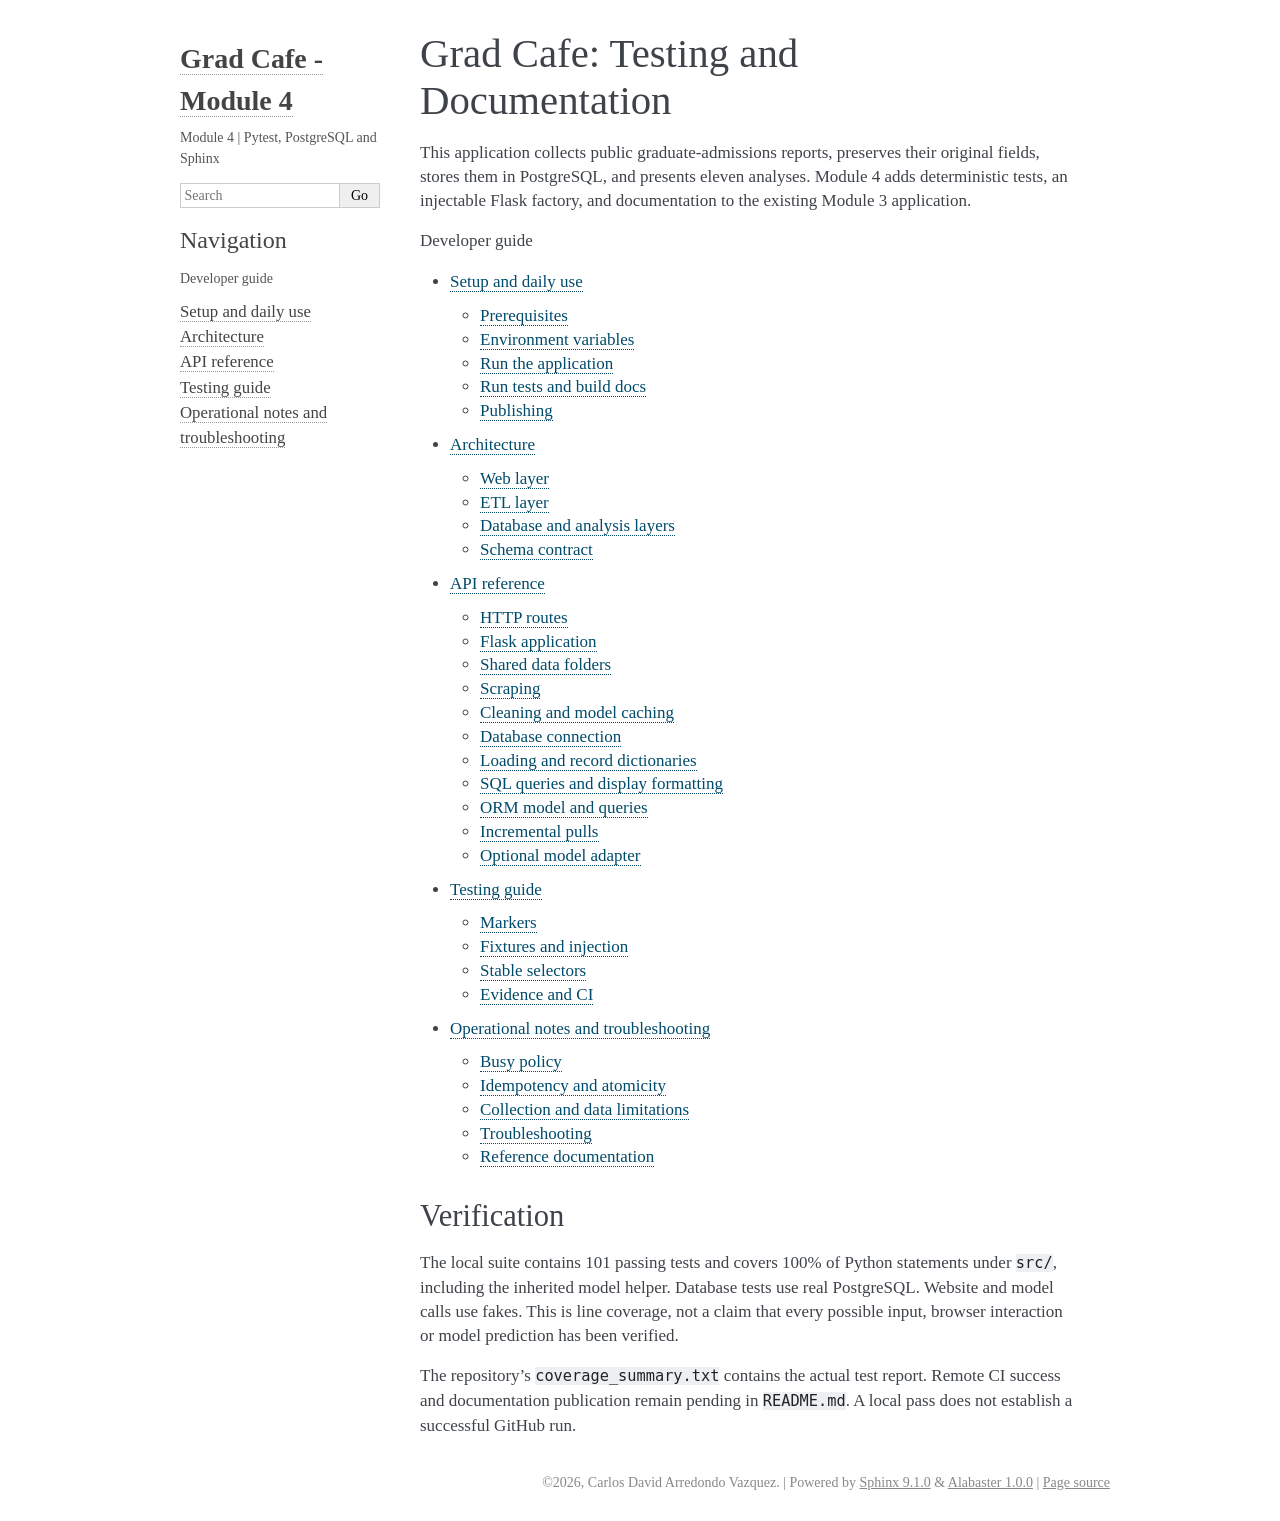
==== module_4/docs/_build/html/index.html @ c40dcb4f "Add Module 4 tests and documentation" ====
<!DOCTYPE html>

<html lang="en" data-content_root="./">
  <head>
    <meta charset="utf-8" />
    <meta name="viewport" content="width=device-width, initial-scale=1.0" /><meta name="viewport" content="width=device-width, initial-scale=1" />

    <title>Grad Cafe: Testing and Documentation &#8212; Grad Cafe: Testing and Documentation</title>
    <link rel="stylesheet" type="text/css" href="_static/pygments.css?v=5ecbeea2" />
    <link rel="stylesheet" type="text/css" href="_static/basic.css?v=b08954a9" />
    <link rel="stylesheet" type="text/css" href="_static/alabaster.css?v=f6a572b4" />
    <script src="_static/documentation_options.js?v=f2a433a1"></script>
    <script src="_static/doctools.js?v=fd6eb6e6"></script>
    <script src="_static/sphinx_highlight.js?v=6ffebe34"></script>
    <link rel="index" title="Index" href="genindex.html" />
    <link rel="search" title="Search" href="search.html" />
    <link rel="next" title="Setup and daily use" href="setup.html" />
   
  <link rel="stylesheet" href="_static/custom.css" type="text/css" />
  

  
  

  </head><body>
  <div class="document">
    
      <div class="sphinxsidebar" role="navigation" aria-label="Main">
        <div class="sphinxsidebarwrapper">
<h1 class="logo"><a href="#">Grad Cafe - Module 4</a></h1>



<p class="blurb">Module 4 | Pytest, PostgreSQL and Sphinx</p>







<search id="searchbox" style="display: none" role="search">
    <div class="searchformwrapper">
    <form class="search" action="search.html" method="get">
      <input type="text" name="q" aria-labelledby="searchlabel" autocomplete="off" autocorrect="off" autocapitalize="off" spellcheck="false" placeholder="Search"/>
      <input type="submit" value="Go" />
    </form>
    </div>
</search>
<script>document.getElementById('searchbox').style.display = "block"</script><h3>Navigation</h3>
<p class="caption" role="heading"><span class="caption-text">Developer guide</span></p>
<ul>
<li class="toctree-l1"><a class="reference internal" href="setup.html">Setup and daily use</a></li>
<li class="toctree-l1"><a class="reference internal" href="architecture.html">Architecture</a></li>
<li class="toctree-l1"><a class="reference internal" href="api.html">API reference</a></li>
<li class="toctree-l1"><a class="reference internal" href="testing.html">Testing guide</a></li>
<li class="toctree-l1"><a class="reference internal" href="operations.html">Operational notes and troubleshooting</a></li>
</ul>

<div class="relations">
<h3>Related Topics</h3>
<ul>
  <li><a href="#">Documentation overview</a><ul>
      <li>Next: <a href="setup.html" title="next chapter">Setup and daily use</a></li>
  </ul></li>
</ul>
</div>








        </div>
      </div>
      <div class="documentwrapper">
        <div class="bodywrapper">
          

          <div class="body" role="main">
            
  <section id="grad-cafe-testing-and-documentation">
<h1>Grad Cafe: Testing and Documentation<a class="headerlink" href="#grad-cafe-testing-and-documentation" title="Link to this heading">¶</a></h1>
<p>This application collects public graduate-admissions reports, preserves their
original fields, stores them in PostgreSQL, and presents eleven analyses.
Module 4 adds deterministic tests, an injectable Flask factory, and documentation
to the existing Module 3 application.</p>
<div class="toctree-wrapper compound">
<p class="caption" role="heading"><span class="caption-text">Developer guide</span></p>
<ul>
<li class="toctree-l1"><a class="reference internal" href="setup.html">Setup and daily use</a><ul>
<li class="toctree-l2"><a class="reference internal" href="setup.html#prerequisites">Prerequisites</a></li>
<li class="toctree-l2"><a class="reference internal" href="setup.html#environment-variables">Environment variables</a></li>
<li class="toctree-l2"><a class="reference internal" href="setup.html#run-the-application">Run the application</a></li>
<li class="toctree-l2"><a class="reference internal" href="setup.html#run-tests-and-build-docs">Run tests and build docs</a></li>
<li class="toctree-l2"><a class="reference internal" href="setup.html#publishing">Publishing</a></li>
</ul>
</li>
<li class="toctree-l1"><a class="reference internal" href="architecture.html">Architecture</a><ul>
<li class="toctree-l2"><a class="reference internal" href="architecture.html#web-layer">Web layer</a></li>
<li class="toctree-l2"><a class="reference internal" href="architecture.html#etl-layer">ETL layer</a></li>
<li class="toctree-l2"><a class="reference internal" href="architecture.html#database-and-analysis-layers">Database and analysis layers</a></li>
<li class="toctree-l2"><a class="reference internal" href="architecture.html#schema-contract">Schema contract</a></li>
</ul>
</li>
<li class="toctree-l1"><a class="reference internal" href="api.html">API reference</a><ul>
<li class="toctree-l2"><a class="reference internal" href="api.html#http-routes">HTTP routes</a></li>
<li class="toctree-l2"><a class="reference internal" href="api.html#module-src.app">Flask application</a></li>
<li class="toctree-l2"><a class="reference internal" href="api.html#module-src.paths">Shared data folders</a></li>
<li class="toctree-l2"><a class="reference internal" href="api.html#module-src.scrape">Scraping</a></li>
<li class="toctree-l2"><a class="reference internal" href="api.html#module-src.clean">Cleaning and model caching</a></li>
<li class="toctree-l2"><a class="reference internal" href="api.html#module-src.database">Database connection</a></li>
<li class="toctree-l2"><a class="reference internal" href="api.html#module-src.load_data">Loading and record dictionaries</a></li>
<li class="toctree-l2"><a class="reference internal" href="api.html#module-src.query_data">SQL queries and display formatting</a></li>
<li class="toctree-l2"><a class="reference internal" href="api.html#orm-model-and-queries">ORM model and queries</a></li>
<li class="toctree-l2"><a class="reference internal" href="api.html#module-src.pull_data">Incremental pulls</a></li>
<li class="toctree-l2"><a class="reference internal" href="api.html#module-src.llm_hosting.app">Optional model adapter</a></li>
</ul>
</li>
<li class="toctree-l1"><a class="reference internal" href="testing.html">Testing guide</a><ul>
<li class="toctree-l2"><a class="reference internal" href="testing.html#markers">Markers</a></li>
<li class="toctree-l2"><a class="reference internal" href="testing.html#fixtures-and-injection">Fixtures and injection</a></li>
<li class="toctree-l2"><a class="reference internal" href="testing.html#stable-selectors">Stable selectors</a></li>
<li class="toctree-l2"><a class="reference internal" href="testing.html#evidence-and-ci">Evidence and CI</a></li>
</ul>
</li>
<li class="toctree-l1"><a class="reference internal" href="operations.html">Operational notes and troubleshooting</a><ul>
<li class="toctree-l2"><a class="reference internal" href="operations.html#busy-policy">Busy policy</a></li>
<li class="toctree-l2"><a class="reference internal" href="operations.html#idempotency-and-atomicity">Idempotency and atomicity</a></li>
<li class="toctree-l2"><a class="reference internal" href="operations.html#collection-and-data-limitations">Collection and data limitations</a></li>
<li class="toctree-l2"><a class="reference internal" href="operations.html#troubleshooting">Troubleshooting</a></li>
<li class="toctree-l2"><a class="reference internal" href="operations.html#reference-documentation">Reference documentation</a></li>
</ul>
</li>
</ul>
</div>
<section id="verification">
<h2>Verification<a class="headerlink" href="#verification" title="Link to this heading">¶</a></h2>
<p>The local suite contains 101 passing tests and covers 100% of Python statements
under <code class="docutils literal notranslate"><span class="pre">src/</span></code>, including the inherited model helper. Database tests use real
PostgreSQL. Website and model calls use fakes. This is line coverage, not a
claim that every possible input, browser interaction or model prediction has
been verified.</p>
<p>The repository’s <code class="docutils literal notranslate"><span class="pre">coverage_summary.txt</span></code> contains the actual test report.
Remote CI success and documentation publication remain pending in
<code class="docutils literal notranslate"><span class="pre">README.md</span></code>. A local pass does not establish a successful GitHub run.</p>
</section>
</section>


          </div>
          
        </div>
      </div>
    <div class="clearer"></div>
  </div>
    <div class="footer">
      &#169;2026, Carlos David Arredondo Vazquez.
      
      |
      Powered by <a href="https://www.sphinx-doc.org/">Sphinx 9.1.0</a>
      &amp; <a href="https://alabaster.readthedocs.io">Alabaster 1.0.0</a>
      
      |
      <a href="_sources/index.rst.txt"
          rel="nofollow">Page source</a>
    </div>

    

    
  </body>
</html>
---- module_4/docs/_build/html/_static/pygments.css ----
pre { line-height: 125%; }
td.linenos .normal { color: inherit; background-color: transparent; padding-left: 5px; padding-right: 5px; }
span.linenos { color: inherit; background-color: transparent; padding-left: 5px; padding-right: 5px; }
td.linenos .special { color: #000000; background-color: #ffffc0; padding-left: 5px; padding-right: 5px; }
span.linenos.special { color: #000000; background-color: #ffffc0; padding-left: 5px; padding-right: 5px; }
.highlight .hll { background-color: #ffffcc }
.highlight { background: #f8f8f8; }
.highlight .c { color: #8F5902; font-style: italic } /* Comment */
.highlight .err { color: #A40000; border: 1px solid #EF2929 } /* Error */
.highlight .g { color: #000 } /* Generic */
.highlight .k { color: #004461; font-weight: bold } /* Keyword */
.highlight .l { color: #000 } /* Literal */
.highlight .n { color: #000 } /* Name */
.highlight .o { color: #582800 } /* Operator */
.highlight .x { color: #000 } /* Other */
.highlight .p { color: #000; font-weight: bold } /* Punctuation */
.highlight .ch { color: #8F5902; font-style: italic } /* Comment.Hashbang */
.highlight .cm { color: #8F5902; font-style: italic } /* Comment.Multiline */
.highlight .cp { color: #8F5902 } /* Comment.Preproc */
.highlight .cpf { color: #8F5902; font-style: italic } /* Comment.PreprocFile */
.highlight .c1 { color: #8F5902; font-style: italic } /* Comment.Single */
.highlight .cs { color: #8F5902; font-style: italic } /* Comment.Special */
.highlight .gd { color: #A40000 } /* Generic.Deleted */
.highlight .ge { color: #000; font-style: italic } /* Generic.Emph */
.highlight .ges { color: #000 } /* Generic.EmphStrong */
.highlight .gr { color: #EF2929 } /* Generic.Error */
.highlight .gh { color: #000080; font-weight: bold } /* Generic.Heading */
.highlight .gi { color: #00A000 } /* Generic.Inserted */
.highlight .go { color: #888 } /* Generic.Output */
.highlight .gp { color: #745334 } /* Generic.Prompt */
.highlight .gs { color: #000; font-weight: bold } /* Generic.Strong */
.highlight .gu { color: #800080; font-weight: bold } /* Generic.Subheading */
.highlight .gt { color: #A40000; font-weight: bold } /* Generic.Traceback */
.highlight .kc { color: #004461; font-weight: bold } /* Keyword.Constant */
.highlight .kd { color: #004461; font-weight: bold } /* Keyword.Declaration */
.highlight .kn { color: #004461; font-weight: bold } /* Keyword.Namespace */
.highlight .kp { color: #004461; font-weight: bold } /* Keyword.Pseudo */
.highlight .kr { color: #004461; font-weight: bold } /* Keyword.Reserved */
.highlight .kt { color: #004461; font-weight: bold } /* Keyword.Type */
.highlight .ld { color: #000 } /* Literal.Date */
.highlight .m { color: #900 } /* Literal.Number */
.highlight .s { color: #4E9A06 } /* Literal.String */
.highlight .na { color: #C4A000 } /* Name.Attribute */
.highlight .nb { color: #004461 } /* Name.Builtin */
.highlight .nc { color: #000 } /* Name.Class */
.highlight .no { color: #000 } /* Name.Constant */
.highlight .nd { color: #888 } /* Name.Decorator */
.highlight .ni { color: #CE5C00 } /* Name.Entity */
.highlight .ne { color: #C00; font-weight: bold } /* Name.Exception */
.highlight .nf { color: #000 } /* Name.Function */
.highlight .nl { color: #F57900 } /* Name.Label */
.highlight .nn { color: #000 } /* Name.Namespace */
.highlight .nx { color: #000 } /* Name.Other */
.highlight .py { color: #000 } /* Name.Property */
.highlight .nt { color: #004461; font-weight: bold } /* Name.Tag */
.highlight .nv { color: #000 } /* Name.Variable */
.highlight .ow { color: #004461; font-weight: bold } /* Operator.Word */
.highlight .pm { color: #000; font-weight: bold } /* Punctuation.Marker */
.highlight .w { color: #F8F8F8 } /* Text.Whitespace */
.highlight .mb { color: #900 } /* Literal.Number.Bin */
.highlight .mf { color: #900 } /* Literal.Number.Float */
.highlight .mh { color: #900 } /* Literal.Number.Hex */
.highlight .mi { color: #900 } /* Literal.Number.Integer */
.highlight .mo { color: #900 } /* Literal.Number.Oct */
.highlight .sa { color: #4E9A06 } /* Literal.String.Affix */
.highlight .sb { color: #4E9A06 } /* Literal.String.Backtick */
.highlight .sc { color: #4E9A06 } /* Literal.String.Char */
.highlight .dl { color: #4E9A06 } /* Literal.String.Delimiter */
.highlight .sd { color: #8F5902; font-style: italic } /* Literal.String.Doc */
.highlight .s2 { color: #4E9A06 } /* Literal.String.Double */
.highlight .se { color: #4E9A06 } /* Literal.String.Escape */
.highlight .sh { color: #4E9A06 } /* Literal.String.Heredoc */
.highlight .si { color: #4E9A06 } /* Literal.String.Interpol */
.highlight .sx { color: #4E9A06 } /* Literal.String.Other */
.highlight .sr { color: #4E9A06 } /* Literal.String.Regex */
.highlight .s1 { color: #4E9A06 } /* Literal.String.Single */
.highlight .ss { color: #4E9A06 } /* Literal.String.Symbol */
.highlight .bp { color: #3465A4 } /* Name.Builtin.Pseudo */
.highlight .fm { color: #000 } /* Name.Function.Magic */
.highlight .vc { color: #000 } /* Name.Variable.Class */
.highlight .vg { color: #000 } /* Name.Variable.Global */
.highlight .vi { color: #000 } /* Name.Variable.Instance */
.highlight .vm { color: #000 } /* Name.Variable.Magic */
.highlight .il { color: #900 } /* Literal.Number.Integer.Long */
---- module_4/docs/_build/html/_static/basic.css ----
/*
 * Sphinx stylesheet -- basic theme.
 */

/* -- main layout ----------------------------------------------------------- */

div.clearer {
    clear: both;
}

div.section::after {
    display: block;
    content: '';
    clear: left;
}

/* -- relbar ---------------------------------------------------------------- */

div.related {
    width: 100%;
    font-size: 90%;
}

div.related h3 {
    display: none;
}

div.related ul {
    margin: 0;
    padding: 0 0 0 10px;
    list-style: none;
}

div.related li {
    display: inline;
}

div.related li.right {
    float: right;
    margin-right: 5px;
}

/* -- sidebar --------------------------------------------------------------- */

div.sphinxsidebarwrapper {
    padding: 10px 5px 0 10px;
}

div.sphinxsidebar {
    float: left;
    width: 230px;
    margin-left: -100%;
    font-size: 90%;
    word-wrap: break-word;
    overflow-wrap : break-word;
}

div.sphinxsidebar ul {
    list-style: none;
}

div.sphinxsidebar ul ul,
div.sphinxsidebar ul.want-points {
    margin-left: 20px;
    list-style: square;
}

div.sphinxsidebar ul ul {
    margin-top: 0;
    margin-bottom: 0;
}

div.sphinxsidebar form {
    margin-top: 10px;
}

div.sphinxsidebar input {
    border: 1px solid #98dbcc;
    font-family: sans-serif;
    font-size: 1em;
}

div.sphinxsidebar #searchbox form.search {
    overflow: hidden;
}

div.sphinxsidebar #searchbox input[type="text"] {
    float: left;
    width: 80%;
    padding: 0.25em;
    box-sizing: border-box;
}

div.sphinxsidebar #searchbox input[type="submit"] {
    float: left;
    width: 20%;
    border-left: none;
    padding: 0.25em;
    box-sizing: border-box;
}


img {
    border: 0;
    max-width: 100%;
}

/* -- search page ----------------------------------------------------------- */

ul.search {
    margin-top: 10px;
}

ul.search li {
    padding: 5px 0;
}

ul.search li a {
    font-weight: bold;
}

ul.search li p.context {
    color: #888;
    margin: 2px 0 0 30px;
    text-align: left;
}

ul.keywordmatches li.goodmatch a {
    font-weight: bold;
}

/* -- index page ------------------------------------------------------------ */

table.contentstable {
    width: 90%;
    margin-left: auto;
    margin-right: auto;
}

table.contentstable p.biglink {
    line-height: 150%;
}

a.biglink {
    font-size: 1.3em;
}

span.linkdescr {
    font-style: italic;
    padding-top: 5px;
    font-size: 90%;
}

/* -- general index --------------------------------------------------------- */

table.indextable {
    width: 100%;
}

table.indextable td {
    text-align: left;
    vertical-align: top;
}

table.indextable ul {
    margin-top: 0;
    margin-bottom: 0;
    list-style-type: none;
}

table.indextable > tbody > tr > td > ul {
    padding-left: 0em;
}

table.indextable tr.pcap {
    height: 10px;
}

table.indextable tr.cap {
    margin-top: 10px;
    background-color: #f2f2f2;
}

img.toggler {
    margin-right: 3px;
    margin-top: 3px;
    cursor: pointer;
}

div.modindex-jumpbox {
    border-top: 1px solid #ddd;
    border-bottom: 1px solid #ddd;
    margin: 1em 0 1em 0;
    padding: 0.4em;
}

div.genindex-jumpbox {
    border-top: 1px solid #ddd;
    border-bottom: 1px solid #ddd;
    margin: 1em 0 1em 0;
    padding: 0.4em;
}

/* -- domain module index --------------------------------------------------- */

table.modindextable td {
    padding: 2px;
    border-collapse: collapse;
}

/* -- general body styles --------------------------------------------------- */

div.body {
    min-width: inherit;
    max-width: 800px;
}

div.body p, div.body dd, div.body li, div.body blockquote {
    -moz-hyphens: auto;
    -ms-hyphens: auto;
    -webkit-hyphens: auto;
    hyphens: auto;
}

a.headerlink {
    visibility: hidden;
}

a:visited {
    color: #551A8B;
}

h1:hover > a.headerlink,
h2:hover > a.headerlink,
h3:hover > a.headerlink,
h4:hover > a.headerlink,
h5:hover > a.headerlink,
h6:hover > a.headerlink,
dt:hover > a.headerlink,
caption:hover > a.headerlink,
p.caption:hover > a.headerlink,
div.code-block-caption:hover > a.headerlink {
    visibility: visible;
}

div.body p.caption {
    text-align: inherit;
}

div.body td {
    text-align: left;
}

.first {
    margin-top: 0 !important;
}

p.rubric {
    margin-top: 30px;
    font-weight: bold;
}

img.align-left, figure.align-left, .figure.align-left, object.align-left {
    clear: left;
    float: left;
    margin-right: 1em;
}

img.align-right, figure.align-right, .figure.align-right, object.align-right {
    clear: right;
    float: right;
    margin-left: 1em;
}

img.align-center, figure.align-center, .figure.align-center, object.align-center {
  display: block;
  margin-left: auto;
  margin-right: auto;
}

img.align-default, figure.align-default, .figure.align-default {
  display: block;
  margin-left: auto;
  margin-right: auto;
}

.align-left {
    text-align: left;
}

.align-center {
    text-align: center;
}

.align-default {
    text-align: center;
}

.align-right {
    text-align: right;
}

/* -- sidebars -------------------------------------------------------------- */

div.sidebar,
aside.sidebar {
    margin: 0 0 0.5em 1em;
    border: 1px solid #ddb;
    padding: 7px;
    background-color: #ffe;
    width: 40%;
    float: right;
    clear: right;
    overflow-x: auto;
}

p.sidebar-title {
    font-weight: bold;
}

nav.contents,
aside.topic,
div.admonition, div.topic, blockquote {
    clear: left;
}

/* -- topics ---------------------------------------------------------------- */

nav.contents,
aside.topic,
div.topic {
    border: 1px solid #ccc;
    padding: 7px;
    margin: 10px 0 10px 0;
}

p.topic-title {
    font-size: 1.1em;
    font-weight: bold;
    margin-top: 10px;
}

/* -- admonitions ----------------------------------------------------------- */

div.admonition {
    margin-top: 10px;
    margin-bottom: 10px;
    padding: 7px;
}

div.admonition dt {
    font-weight: bold;
}

p.admonition-title {
    margin: 0px 10px 5px 0px;
    font-weight: bold;
}

div.body p.centered {
    text-align: center;
    margin-top: 25px;
}

/* -- content of sidebars/topics/admonitions -------------------------------- */

div.sidebar > :last-child,
aside.sidebar > :last-child,
nav.contents > :last-child,
aside.topic > :last-child,
div.topic > :last-child,
div.admonition > :last-child {
    margin-bottom: 0;
}

div.sidebar::after,
aside.sidebar::after,
nav.contents::after,
aside.topic::after,
div.topic::after,
div.admonition::after,
blockquote::after {
    display: block;
    content: '';
    clear: both;
}

/* -- tables ---------------------------------------------------------------- */

table.docutils {
    margin-top: 10px;
    margin-bottom: 10px;
    border: 0;
    border-collapse: collapse;
}

table.align-center {
    margin-left: auto;
    margin-right: auto;
}

table.align-default {
    margin-left: auto;
    margin-right: auto;
}

table caption span.caption-number {
    font-style: italic;
}

table caption span.caption-text {
}

table.docutils td, table.docutils th {
    padding: 1px 8px 1px 5px;
    border-top: 0;
    border-left: 0;
    border-right: 0;
    border-bottom: 1px solid #aaa;
}

th {
    text-align: left;
    padding-right: 5px;
}

table.citation {
    border-left: solid 1px gray;
    margin-left: 1px;
}

table.citation td {
    border-bottom: none;
}

th > :first-child,
td > :first-child {
    margin-top: 0px;
}

th > :last-child,
td > :last-child {
    margin-bottom: 0px;
}

/* -- figures --------------------------------------------------------------- */

div.figure, figure {
    margin: 0.5em;
    padding: 0.5em;
}

div.figure p.caption, figcaption {
    padding: 0.3em;
}

div.figure p.caption span.caption-number,
figcaption span.caption-number {
    font-style: italic;
}

div.figure p.caption span.caption-text,
figcaption span.caption-text {
}

/* -- field list styles ----------------------------------------------------- */

table.field-list td, table.field-list th {
    border: 0 !important;
}

.field-list ul {
    margin: 0;
    padding-left: 1em;
}

.field-list p {
    margin: 0;
}

.field-name {
    -moz-hyphens: manual;
    -ms-hyphens: manual;
    -webkit-hyphens: manual;
    hyphens: manual;
}

/* -- hlist styles ---------------------------------------------------------- */

table.hlist {
    margin: 1em 0;
}

table.hlist td {
    vertical-align: top;
}

/* -- object description styles --------------------------------------------- */

.sig {
	font-family: 'Consolas', 'Menlo', 'DejaVu Sans Mono', 'Bitstream Vera Sans Mono', monospace;
}

.sig-name, code.descname {
    background-color: transparent;
    font-weight: bold;
}

.sig-name {
	font-size: 1.1em;
}

code.descname {
    font-size: 1.2em;
}

.sig-prename, code.descclassname {
    background-color: transparent;
}

.optional {
    font-size: 1.3em;
}

.sig-paren {
    font-size: larger;
}

.sig-param.n {
	font-style: italic;
}

/* C++ specific styling */

.sig-inline.c-texpr,
.sig-inline.cpp-texpr {
	font-family: unset;
}

.sig.c   .k, .sig.c   .kt,
.sig.cpp .k, .sig.cpp .kt {
	color: #0033B3;
}

.sig.c   .m,
.sig.cpp .m {
	color: #1750EB;
}

.sig.c   .s, .sig.c   .sc,
.sig.cpp .s, .sig.cpp .sc {
	color: #067D17;
}


/* -- other body styles ----------------------------------------------------- */

ol.arabic {
    list-style: decimal;
}

ol.loweralpha {
    list-style: lower-alpha;
}

ol.upperalpha {
    list-style: upper-alpha;
}

ol.lowerroman {
    list-style: lower-roman;
}

ol.upperroman {
    list-style: upper-roman;
}

:not(li) > ol > li:first-child > :first-child,
:not(li) > ul > li:first-child > :first-child {
    margin-top: 0px;
}

:not(li) > ol > li:last-child > :last-child,
:not(li) > ul > li:last-child > :last-child {
    margin-bottom: 0px;
}

ol.simple ol p,
ol.simple ul p,
ul.simple ol p,
ul.simple ul p {
    margin-top: 0;
}

ol.simple > li:not(:first-child) > p,
ul.simple > li:not(:first-child) > p {
    margin-top: 0;
}

ol.simple p,
ul.simple p {
    margin-bottom: 0;
}

aside.footnote > span,
div.citation > span {
    float: left;
}
aside.footnote > span:last-of-type,
div.citation > span:last-of-type {
  padding-right: 0.5em;
}
aside.footnote > p {
  margin-left: 2em;
}
div.citation > p {
  margin-left: 4em;
}
aside.footnote > p:last-of-type,
div.citation > p:last-of-type {
    margin-bottom: 0em;
}
aside.footnote > p:last-of-type:after,
div.citation > p:last-of-type:after {
    content: "";
    clear: both;
}

dl.field-list {
    display: grid;
    grid-template-columns: fit-content(30%) auto;
}

dl.field-list > dt {
    font-weight: bold;
    word-break: break-word;
    padding-left: 0.5em;
    padding-right: 5px;
}

dl.field-list > dd {
    padding-left: 0.5em;
    margin-top: 0em;
    margin-left: 0em;
    margin-bottom: 0em;
}

dl {
    margin-bottom: 15px;
}

dd > :first-child {
    margin-top: 0px;
}

dd ul, dd table {
    margin-bottom: 10px;
}

dd {
    margin-top: 3px;
    margin-bottom: 10px;
    margin-left: 30px;
}

.sig dd {
    margin-top: 0px;
    margin-bottom: 0px;
}

.sig dl {
    margin-top: 0px;
    margin-bottom: 0px;
}

dl > dd:last-child,
dl > dd:last-child > :last-child {
    margin-bottom: 0;
}

dt:target, span.highlighted {
    background-color: #fbe54e;
}

rect.highlighted {
    fill: #fbe54e;
}

dl.glossary dt {
    font-weight: bold;
    font-size: 1.1em;
}

.versionmodified {
    font-style: italic;
}

.system-message {
    background-color: #fda;
    padding: 5px;
    border: 3px solid red;
}

.footnote:target  {
    background-color: #ffa;
}

.line-block {
    display: block;
    margin-top: 1em;
    margin-bottom: 1em;
}

.line-block .line-block {
    margin-top: 0;
    margin-bottom: 0;
    margin-left: 1.5em;
}

.guilabel, .menuselection {
    font-family: sans-serif;
}

.accelerator {
    text-decoration: underline;
}

.classifier {
    font-style: oblique;
}

.classifier:before {
    font-style: normal;
    margin: 0 0.5em;
    content: ":";
    display: inline-block;
}

abbr, acronym {
    border-bottom: dotted 1px;
    cursor: help;
}

/* -- code displays --------------------------------------------------------- */

pre {
    overflow: auto;
    overflow-y: hidden;  /* fixes display issues on Chrome browsers */
}

pre, div[class*="highlight-"] {
    clear: both;
}

span.pre {
    -moz-hyphens: none;
    -ms-hyphens: none;
    -webkit-hyphens: none;
    hyphens: none;
    white-space: nowrap;
}

div[class*="highlight-"] {
    margin: 1em 0;
}

td.linenos pre {
    border: 0;
    background-color: transparent;
    color: #aaa;
}

table.highlighttable {
    display: block;
}

table.highlighttable tbody {
    display: block;
}

table.highlighttable tr {
    display: flex;
}

table.highlighttable td {
    margin: 0;
    padding: 0;
}

table.highlighttable td.linenos {
    padding-right: 0.5em;
}

table.highlighttable td.code {
    flex: 1;
    overflow: hidden;
}

.highlight .hll {
    display: block;
}

div.highlight pre,
table.highlighttable pre {
    margin: 0;
}

div.code-block-caption + div {
    margin-top: 0;
}

div.code-block-caption {
    margin-top: 1em;
    padding: 2px 5px;
    font-size: small;
}

div.code-block-caption code {
    background-color: transparent;
}

table.highlighttable td.linenos,
span.linenos,
div.highlight span.gp {  /* gp: Generic.Prompt */
  user-select: none;
  -webkit-user-select: text; /* Safari fallback only */
  -webkit-user-select: none; /* Chrome/Safari */
  -moz-user-select: none; /* Firefox */
  -ms-user-select: none; /* IE10+ */
}

div.code-block-caption span.caption-number {
    padding: 0.1em 0.3em;
    font-style: italic;
}

div.code-block-caption span.caption-text {
}

div.literal-block-wrapper {
    margin: 1em 0;
}

code.xref, a code {
    background-color: transparent;
    font-weight: bold;
}

h1 code, h2 code, h3 code, h4 code, h5 code, h6 code {
    background-color: transparent;
}

.viewcode-link {
    float: right;
}

.viewcode-back {
    float: right;
    font-family: sans-serif;
}

div.viewcode-block:target {
    margin: -1px -10px;
    padding: 0 10px;
}

/* -- math display ---------------------------------------------------------- */

img.math {
    vertical-align: middle;
}

div.body div.math p {
    text-align: center;
}

span.eqno {
    float: right;
}

span.eqno a.headerlink {
    position: absolute;
    z-index: 1;
}

div.math:hover a.headerlink {
    visibility: visible;
}

/* -- printout stylesheet --------------------------------------------------- */

@media print {
    div.document,
    div.documentwrapper,
    div.bodywrapper {
        margin: 0 !important;
        width: 100%;
    }

    div.sphinxsidebar,
    div.related,
    div.footer,
    #top-link {
        display: none;
    }
}
---- module_4/docs/_build/html/_static/alabaster.css ----
/* -- page layout ----------------------------------------------------------- */

body {
    font-family: Georgia, serif;
    font-size: 17px;
    background-color: #fff;
    color: #000;
    margin: 0;
    padding: 0;
}


div.document {
    width: 940px;
    margin: 30px auto 0 auto;
}

div.documentwrapper {
    float: left;
    width: 100%;
}

div.bodywrapper {
    margin: 0 0 0 220px;
}

div.sphinxsidebar {
    width: 220px;
    font-size: 14px;
    line-height: 1.5;
}

hr {
    border: 1px solid #B1B4B6;
}

div.body {
    background-color: #fff;
    color: #3E4349;
    padding: 0 30px 0 30px;
}

div.body > .section {
    text-align: left;
}

div.footer {
    width: 940px;
    margin: 20px auto 30px auto;
    font-size: 14px;
    color: #888;
    text-align: right;
}

div.footer a {
    color: #888;
}

p.caption {
    font-family: inherit;
    font-size: inherit;
}


div.relations {
    display: none;
}


div.sphinxsidebar {
    max-height: 100%;
    overflow-y: auto;
}

div.sphinxsidebar a {
    color: #444;
    text-decoration: none;
    border-bottom: 1px dotted #999;
}

div.sphinxsidebar a:hover {
    border-bottom: 1px solid #999;
}

div.sphinxsidebarwrapper {
    padding: 18px 10px;
}

div.sphinxsidebarwrapper p.logo {
    padding: 0;
    margin: -10px 0 0 0px;
    text-align: center;
}

div.sphinxsidebarwrapper h1.logo {
    margin-top: -10px;
    text-align: center;
    margin-bottom: 5px;
    text-align: left;
}

div.sphinxsidebarwrapper h1.logo-name {
    margin-top: 0px;
}

div.sphinxsidebarwrapper p.blurb {
    margin-top: 0;
    font-style: normal;
}

div.sphinxsidebar h3,
div.sphinxsidebar h4 {
    font-family: Georgia, serif;
    color: #444;
    font-size: 24px;
    font-weight: normal;
    margin: 0 0 5px 0;
    padding: 0;
}

div.sphinxsidebar h4 {
    font-size: 20px;
}

div.sphinxsidebar h3 a {
    color: #444;
}

div.sphinxsidebar p.logo a,
div.sphinxsidebar h3 a,
div.sphinxsidebar p.logo a:hover,
div.sphinxsidebar h3 a:hover {
    border: none;
}

div.sphinxsidebar p {
    color: #555;
    margin: 10px 0;
}

div.sphinxsidebar ul {
    margin: 10px 0;
    padding: 0;
    color: #000;
}

div.sphinxsidebar ul li.toctree-l1 > a {
    font-size: 120%;
}

div.sphinxsidebar ul li.toctree-l2 > a {
    font-size: 110%;
}

div.sphinxsidebar input {
    border: 1px solid #CCC;
    font-family: Georgia, serif;
    font-size: 1em;
}

div.sphinxsidebar #searchbox {
    margin: 1em 0;
}

div.sphinxsidebar .search > div {
    display: table-cell;
}

div.sphinxsidebar hr {
    border: none;
    height: 1px;
    color: #AAA;
    background: #AAA;

    text-align: left;
    margin-left: 0;
    width: 50%;
}

div.sphinxsidebar .badge {
    border-bottom: none;
}

div.sphinxsidebar .badge:hover {
    border-bottom: none;
}

/* To address an issue with donation coming after search */
div.sphinxsidebar h3.donation {
    margin-top: 10px;
}

/* -- body styles ----------------------------------------------------------- */

a {
    color: #004B6B;
    text-decoration: underline;
}

a:hover {
    color: #6D4100;
    text-decoration: underline;
}

div.body h1,
div.body h2,
div.body h3,
div.body h4,
div.body h5,
div.body h6 {
    font-family: Georgia, serif;
    font-weight: normal;
    margin: 30px 0px 10px 0px;
    padding: 0;
}

div.body h1 { margin-top: 0; padding-top: 0; font-size: 240%; }
div.body h2 { font-size: 180%; }
div.body h3 { font-size: 150%; }
div.body h4 { font-size: 130%; }
div.body h5 { font-size: 100%; }
div.body h6 { font-size: 100%; }

a.headerlink {
    color: #DDD;
    padding: 0 4px;
    text-decoration: none;
}

a.headerlink:hover {
    color: #444;
    background: #EAEAEA;
}

div.body p, div.body dd, div.body li {
    line-height: 1.4em;
}

div.admonition {
    margin: 20px 0px;
    padding: 10px 30px;
    background-color: #EEE;
    border: 1px solid #CCC;
}

div.admonition tt.xref, div.admonition code.xref, div.admonition a tt {
    background-color: #FBFBFB;
    border-bottom: 1px solid #fafafa;
}

div.admonition p.admonition-title {
    font-family: Georgia, serif;
    font-weight: normal;
    font-size: 24px;
    margin: 0 0 10px 0;
    padding: 0;
    line-height: 1;
}

div.admonition p.last {
    margin-bottom: 0;
}

dt:target, .highlight {
    background: #FAF3E8;
}

div.warning {
    background-color: #FCC;
    border: 1px solid #FAA;
}

div.danger {
    background-color: #FCC;
    border: 1px solid #FAA;
    -moz-box-shadow: 2px 2px 4px #D52C2C;
    -webkit-box-shadow: 2px 2px 4px #D52C2C;
    box-shadow: 2px 2px 4px #D52C2C;
}

div.error {
    background-color: #FCC;
    border: 1px solid #FAA;
    -moz-box-shadow: 2px 2px 4px #D52C2C;
    -webkit-box-shadow: 2px 2px 4px #D52C2C;
    box-shadow: 2px 2px 4px #D52C2C;
}

div.caution {
    background-color: #FCC;
    border: 1px solid #FAA;
}

div.attention {
    background-color: #FCC;
    border: 1px solid #FAA;
}

div.important {
    background-color: #EEE;
    border: 1px solid #CCC;
}

div.note {
    background-color: #EEE;
    border: 1px solid #CCC;
}

div.tip {
    background-color: #EEE;
    border: 1px solid #CCC;
}

div.hint {
    background-color: #EEE;
    border: 1px solid #CCC;
}

div.seealso {
    background-color: #EEE;
    border: 1px solid #CCC;
}

div.topic {
    background-color: #EEE;
}

p.admonition-title {
    display: inline;
}

p.admonition-title:after {
    content: ":";
}

pre, tt, code {
    font-family: 'Consolas', 'Menlo', 'DejaVu Sans Mono', 'Bitstream Vera Sans Mono', monospace;
    font-size: 0.9em;
}

.hll {
    background-color: #FFC;
    margin: 0 -12px;
    padding: 0 12px;
    display: block;
}

img.screenshot {
}

tt.descname, tt.descclassname, code.descname, code.descclassname {
    font-size: 0.95em;
}

tt.descname, code.descname {
    padding-right: 0.08em;
}

img.screenshot {
    -moz-box-shadow: 2px 2px 4px #EEE;
    -webkit-box-shadow: 2px 2px 4px #EEE;
    box-shadow: 2px 2px 4px #EEE;
}

table.docutils {
    border: 1px solid #888;
    -moz-box-shadow: 2px 2px 4px #EEE;
    -webkit-box-shadow: 2px 2px 4px #EEE;
    box-shadow: 2px 2px 4px #EEE;
}

table.docutils td, table.docutils th {
    border: 1px solid #888;
    padding: 0.25em 0.7em;
}

table.field-list, table.footnote {
    border: none;
    -moz-box-shadow: none;
    -webkit-box-shadow: none;
    box-shadow: none;
}

table.footnote {
    margin: 15px 0;
    width: 100%;
    border: 1px solid #EEE;
    background: #FDFDFD;
    font-size: 0.9em;
}

table.footnote + table.footnote {
    margin-top: -15px;
    border-top: none;
}

table.field-list th {
    padding: 0 0.8em 0 0;
}

table.field-list td {
    padding: 0;
}

table.field-list p {
    margin-bottom: 0.8em;
}

/* Cloned from
 * https://github.com/sphinx-doc/sphinx/commit/ef60dbfce09286b20b7385333d63a60321784e68
 */
.field-name {
    -moz-hyphens: manual;
    -ms-hyphens: manual;
    -webkit-hyphens: manual;
    hyphens: manual;
}

table.footnote td.label {
    width: .1px;
    padding: 0.3em 0 0.3em 0.5em;
}

table.footnote td {
    padding: 0.3em 0.5em;
}

dl {
    margin-left: 0;
    margin-right: 0;
    margin-top: 0;
    padding: 0;
}

dl dd {
    margin-left: 30px;
}

blockquote {
    margin: 0 0 0 30px;
    padding: 0;
}

ul, ol {
    /* Matches the 30px from the narrow-screen "li > ul" selector below */
    margin: 10px 0 10px 30px;
    padding: 0;
}

pre {
    background: unset;
    padding: 7px 30px;
    margin: 15px 0px;
    line-height: 1.3em;
}

div.viewcode-block:target {
    background: #ffd;
}

dl pre, blockquote pre, li pre {
    margin-left: 0;
    padding-left: 30px;
}

tt, code {
    background-color: #ecf0f3;
    color: #222;
    /* padding: 1px 2px; */
}

tt.xref, code.xref, a tt {
    background-color: #FBFBFB;
    border-bottom: 1px solid #fff;
}

a.reference {
    text-decoration: none;
    border-bottom: 1px dotted #004B6B;
}

a.reference:hover {
    border-bottom: 1px solid #6D4100;
}

/* Don't put an underline on images */
a.image-reference, a.image-reference:hover {
    border-bottom: none;
}

a.footnote-reference {
    text-decoration: none;
    font-size: 0.7em;
    vertical-align: top;
    border-bottom: 1px dotted #004B6B;
}

a.footnote-reference:hover {
    border-bottom: 1px solid #6D4100;
}

a:hover tt, a:hover code {
    background: #EEE;
}
div.sphinxsidebar {
    position: fixed;
    margin-left: 0;
}

@media screen and (max-width: 940px) {

    body {
        margin: 0;
        padding: 20px 30px;
    }

    div.documentwrapper {
        float: none;
        background: #fff;
        margin-left: 0;
        margin-top: 0;
        margin-right: 0;
        margin-bottom: 0;
    }

    div.sphinxsidebar {
        display: block;
        float: none;
        width: unset;
        margin: -20px -30px 20px -30px;
        position: static;
        padding: 10px 20px;
        background: #333;
        color: #FFF;
    }

    div.sphinxsidebar h3, div.sphinxsidebar h4, div.sphinxsidebar p,
    div.sphinxsidebar h3 a {
        color: #fff;
    }

    div.sphinxsidebar a {
        color: #AAA;
    }

    div.sphinxsidebar p.logo {
        display: none;
    }

    div.document {
        width: 100%;
        margin: 0;
    }

    div.footer {
        display: none;
    }

    div.bodywrapper {
        margin: 0;
    }

    div.body {
        min-height: 0;
        min-width: auto; /* fixes width on small screens, breaks .hll */
        padding: 0;
    }
    
    .hll {
        /* "fixes" the breakage */
        width: max-content;
    }

    .rtd_doc_footer {
        display: none;
    }

    .document {
        width: auto;
    }

    .footer {
        width: auto;
    }

    .github {
        display: none;
    }

    ul {
        margin-left: 0;
    }

    li > ul {
       /* Matches the 30px from the "ul, ol" selector above */
        margin-left: 30px;
    }
}


/* misc. */

.revsys-inline {
    display: none!important;
}

/* Hide ugly table cell borders in ..bibliography:: directive output */
table.docutils.citation, table.docutils.citation td, table.docutils.citation th {
  border: none;
  /* Below needed in some edge cases; if not applied, bottom shadows appear */
  -moz-box-shadow: none;
  -webkit-box-shadow: none;
  box-shadow: none;
}


/* relbar */

.related {
    line-height: 30px;
    width: 100%;
    font-size: 0.9rem;
}

.related.top {
    border-bottom: 1px solid #EEE;
    margin-bottom: 20px;
}

.related.bottom {
    border-top: 1px solid #EEE;
}

.related ul {
    padding: 0;
    margin: 0;
    list-style: none;
}

.related li {
    display: inline;
}

nav#rellinks {
    float: right;
}

nav#rellinks li+li:before {
    content: "|";
}

nav#breadcrumbs li+li:before {
    content: "\00BB";
}

/* Hide certain items when printing */
@media print {
    div.related {
        display: none;
    }
}

img.github  {
    position: absolute;
    top: 0;
    border: 0;
    right: 0;
}
---- module_4/docs/_build/html/_static/custom.css ----
/* This file intentionally left blank. */
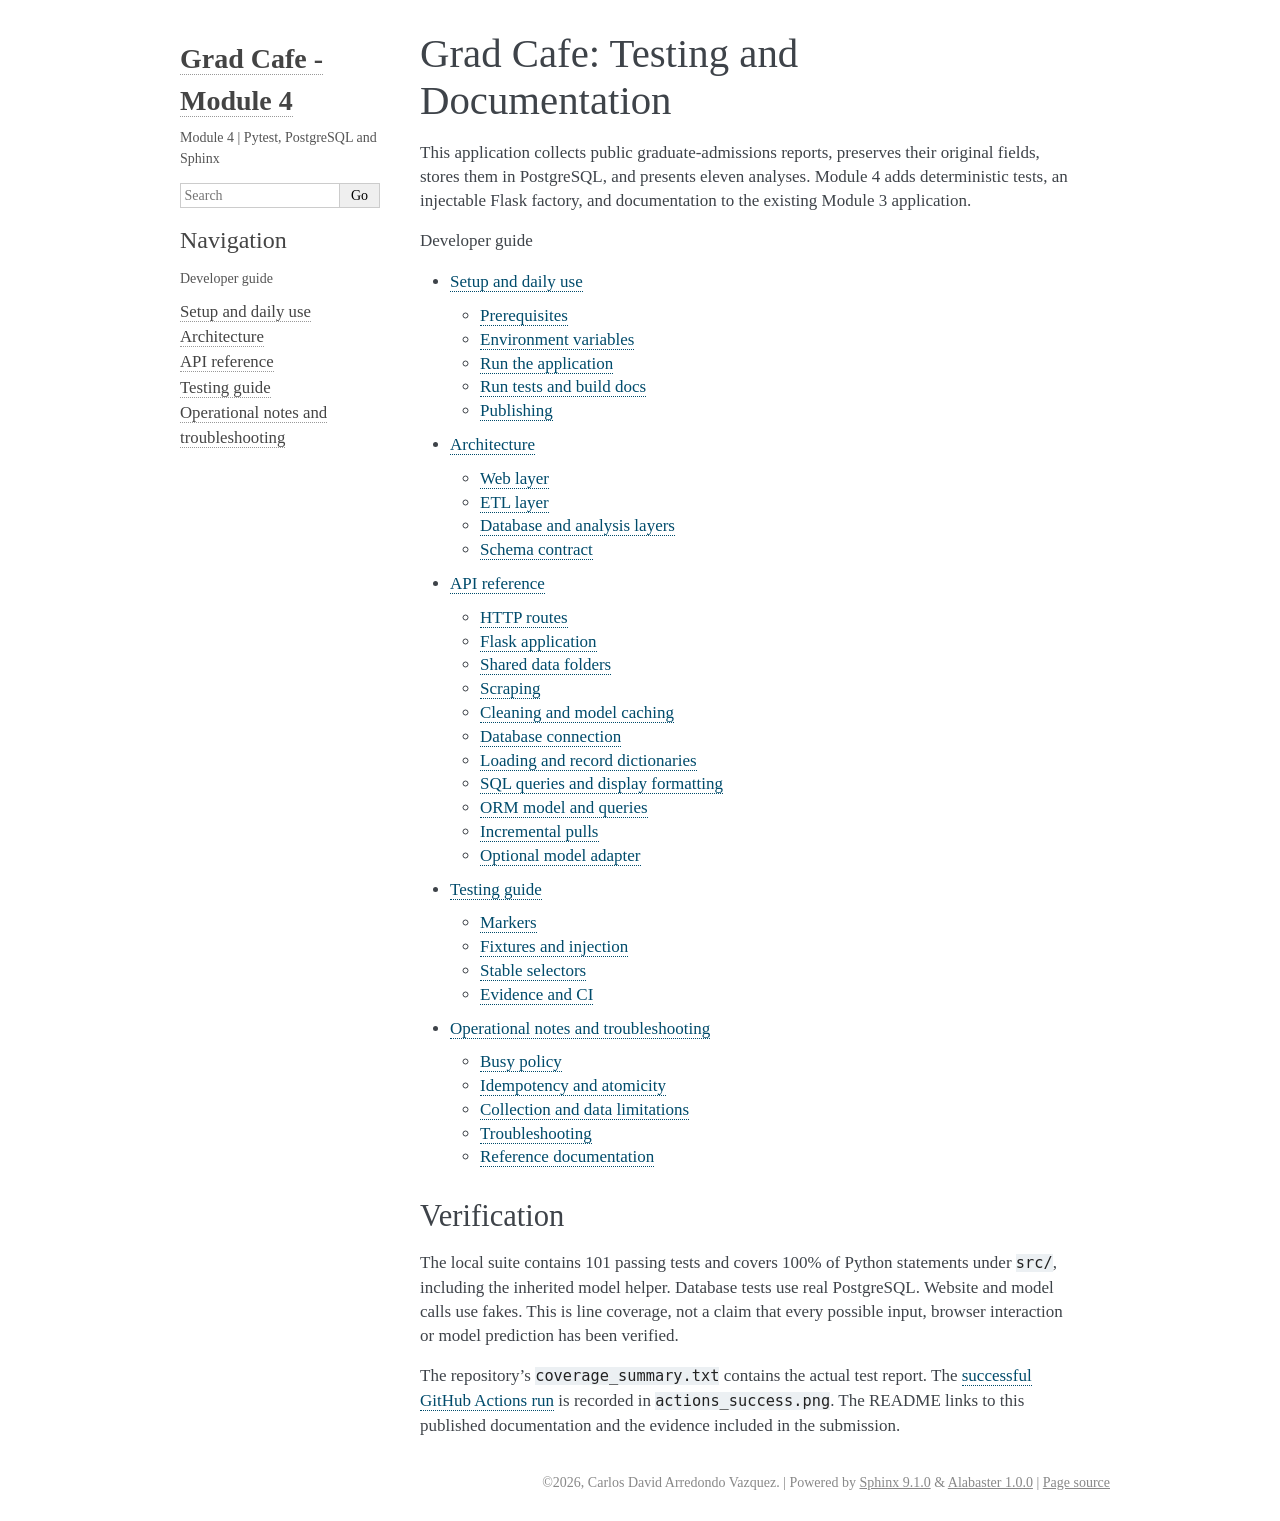
==== commit 98f712a0: "Finalize Module 4 documentation" ====
--- a/module_4/docs/_build/html/index.html
+++ b/module_4/docs/_build/html/index.html
@@ -144,8 +144,9 @@
 claim that every possible input, browser interaction or model prediction has
 been verified.</p>
 <p>The repository’s <code class="docutils literal notranslate"><span class="pre">coverage_summary.txt</span></code> contains the actual test report.
-Remote CI success and documentation publication remain pending in
-<code class="docutils literal notranslate"><span class="pre">README.md</span></code>. A local pass does not establish a successful GitHub run.</p>
+The <a class="reference external" href="https://github.com/carlosdavid663/jhu_software_concepts/actions/runs/36315696953">successful GitHub Actions run</a>
+is recorded in <code class="docutils literal notranslate"><span class="pre">actions_success.png</span></code>. The README links to this published
+documentation and the evidence included in the submission.</p>
 </section>
 </section>
 
